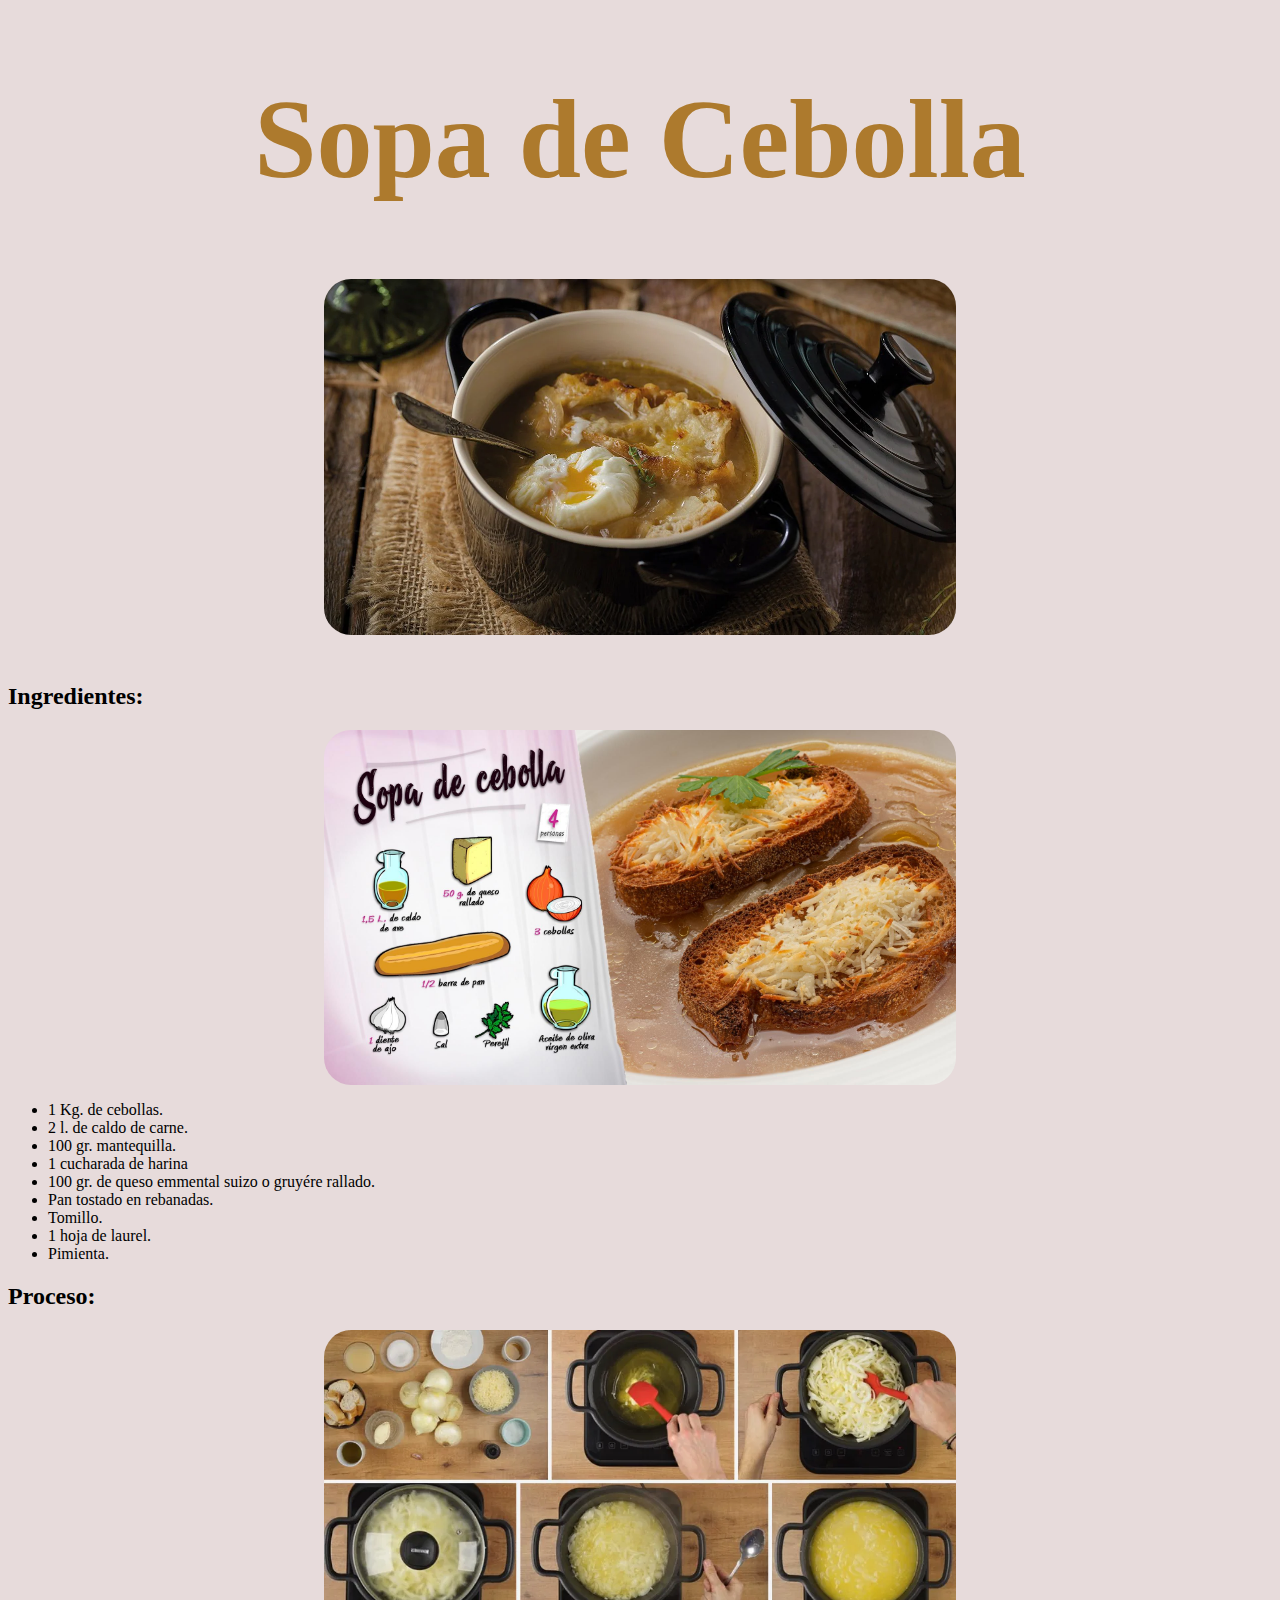
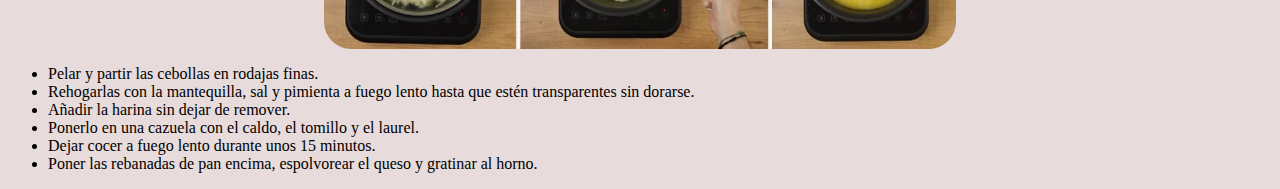
==== index.html @ c05c67d3 "Actualizar README para describir la tarea L-marcas_Tarea para LMSGI02" ====
<!DOCTYPE html>
<html lang="en">
<head>
    <meta charset="UTF-8">
    <meta name="viewport" content="width=device-width, initial-scale=1.0">
    <link rel="icon" href="img/cocinillas_14508718_116098964_1706x960.webp" type="image/x-icon">
    <title>Sopa de sebolla</title>
    <link rel="stylesheet" href="css/style.css">
    <link href="https://fonts.googleapis.com/css2?family=Poppins:wght@300;400;600&display=swap" rel="stylesheet">
</head>
<body>

    <header id="encabezado">
        <div class="encabezado__titulo">
            <h1>Sopa de Cebolla</h1>
        </div>

        <div class="encabezado__img">
            <img src="img/main-header.webp" alt="img Sopa de cebolla">
        </div>
    </header>

    <!--contenido de la pagina-->
    <main id="contenido_de_la_pagina" >
        <section class="ingredientes">
            <h2 class="ingredientes__titulo">Ingredientes:</h2>
            <div class="ingredientes__img">
                <img src="img/karl6634-sopa-cebolla-ing-XxXx80.jpg" alt="img ingredientes">
            </div>
            <div class="ingredientes__lista">
                <ul>
                    <li>1 Kg. de cebollas.</li>
                    <li>2 l. de caldo de carne.</li>
                    <li>100 gr. mantequilla.</li>
                    <li>1 cucharada de harina</li>
                    <li>100 gr. de queso emmental suizo o gruyére rallado.</li>
                    <li>Pan tostado en rebanadas.</li>
                    <li>Tomillo.</li>
                    <li>1 hoja de laurel.</li>
                    <li>Pimienta.</li>
                </ul>
            </div>

        </section>
        <section class="proceso">
            <h2 class="proceso__titulo">Proceso:</h2>
            <div class="proceso__img">
                <img src="img/proceso.webp" alt="">
            </div>
            <ul>
                <li>Pelar y partir las cebollas en rodajas finas.</li>
                <li>Rehogarlas con la mantequilla, sal y pimienta a fuego lento hasta que estén transparentes sin dorarse.</li>
                <li>Añadir la harina sin dejar de remover.</li>
                <li>Ponerlo en una cazuela con el caldo, el tomillo y el laurel.</li>
                <li>Dejar cocer a fuego lento durante unos 15 minutos.</li>
                <li>Poner las rebanadas de pan encima, espolvorear el queso y gratinar al horno.
                </li>
            </ul>
        </section>
    </main>

</body>
</html>
---- css/style.css ----
body{
    background-color: rgb(231, 219, 219);
    
    font-family: 'Lobster', cursive;
}
/*Encabezado*/
.encabezado__titulo h1{
    text-align: center;
    font-size: 7rem;
    color: rgb(173, 122, 45);
}

.encabezado__img img {
    width: 50%;
    /* Ajusta el ancho al 50% del contenedor */
    height: auto;
    /* Mantén la proporción de la imagen */
    display: block;
    /* Para eliminar posibles espacios extra debajo de la imagen */
    margin: 0 auto;
    /* Centrar la imagen horizontalmente */
    border-radius: 1.7rem ;
}

/*Ingredientes*/
.ingredientes{
    margin-top: 3rem;
    
}



.ingredientes__img img{
    width: 50%;
    /* Ajusta el ancho al 50% del contenedor */
    height: auto;
    /* Mantén la proporción de la imagen */
    display: block;
    /* Para eliminar posibles espacios extra debajo de la imagen */
    margin: 0 auto;
    /* Centrar la imagen horizontalmente */
    border-radius: 1.7rem;

}

/*Proceso*/
.proceso__img img{
    width: 50%;
    /* Ajusta el ancho al 50% del contenedor */
    height: auto;
    /* Mantén la proporción de la imagen */
    display: block;
    /* Para eliminar posibles espacios extra debajo de la imagen */
    margin: 0 auto;
    /* Centrar la imagen horizontalmente */
    border-radius: 1.7rem;
}
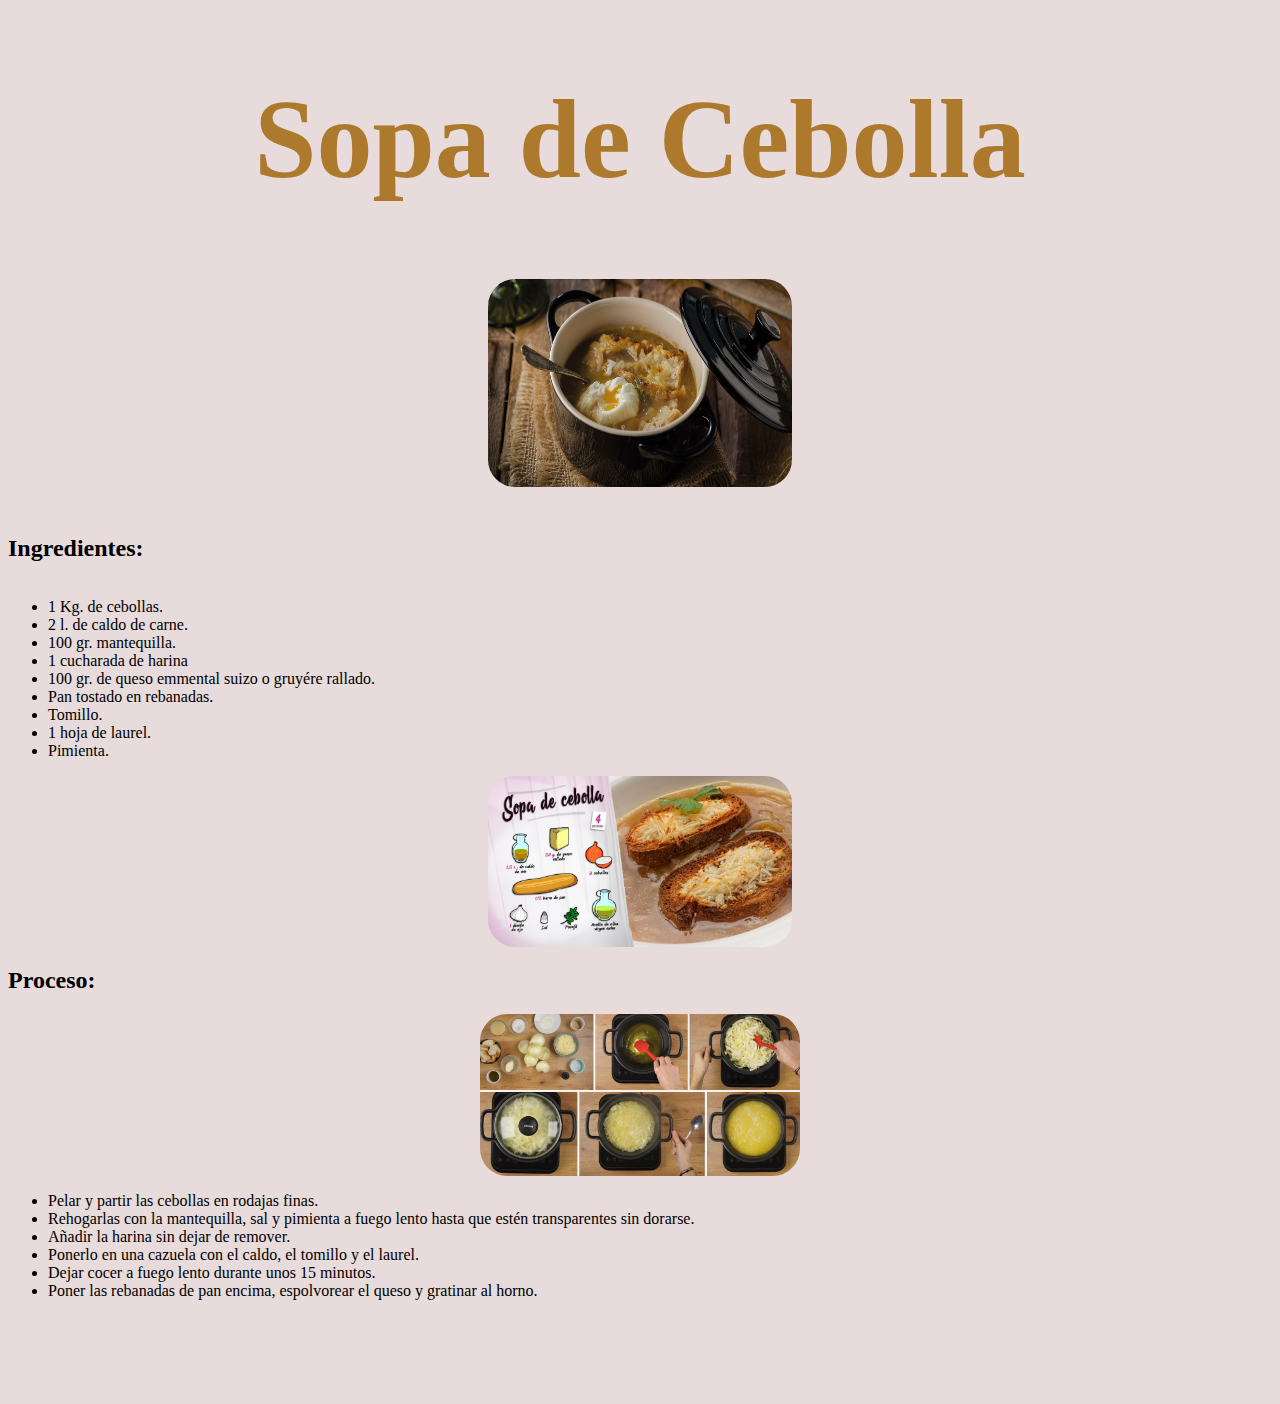
==== commit 371e3fea: "FlexBox para elementos de ingredientes y procesos. La version mobil se ve aceptable." ====
--- a/index.html
+++ b/index.html
@@ -22,40 +22,52 @@
 
     <!--contenido de la pagina-->
     <main id="contenido_de_la_pagina" >
-        <section class="ingredientes">
+        <section class="ingredientes ">
             <h2 class="ingredientes__titulo">Ingredientes:</h2>
-            <div class="ingredientes__img">
-                <img src="img/karl6634-sopa-cebolla-ing-XxXx80.jpg" alt="img ingredientes">
+            <div class="contenedor-flex">
+
+                <div class="ingredientes__lista">
+                    <ul>
+                        <li>1 Kg. de cebollas.</li>
+                        <li>2 l. de caldo de carne.</li>
+                        <li>100 gr. mantequilla.</li>
+                        <li>1 cucharada de harina</li>
+                        <li>100 gr. de queso emmental suizo o gruyére rallado.</li>
+                        <li>Pan tostado en rebanadas.</li>
+                        <li>Tomillo.</li>
+                        <li>1 hoja de laurel.</li>
+                        <li>Pimienta.</li>
+                    </ul>
+                </div>
+                <div class="ingredientes__img">
+                     <img src="img/karl6634-sopa-cebolla-ing-XxXx80.jpg" alt="img ingredientes">
+                 </div>
+                
+
+
             </div>
-            <div class="ingredientes__lista">
-                <ul>
-                    <li>1 Kg. de cebollas.</li>
-                    <li>2 l. de caldo de carne.</li>
-                    <li>100 gr. mantequilla.</li>
-                    <li>1 cucharada de harina</li>
-                    <li>100 gr. de queso emmental suizo o gruyére rallado.</li>
-                    <li>Pan tostado en rebanadas.</li>
-                    <li>Tomillo.</li>
-                    <li>1 hoja de laurel.</li>
-                    <li>Pimienta.</li>
-                </ul>
-            </div>
+            
 
         </section>
         <section class="proceso">
             <h2 class="proceso__titulo">Proceso:</h2>
-            <div class="proceso__img">
-                <img src="img/proceso.webp" alt="">
+            
+            <div class="contenedor-flex">
+                <div class="proceso__img">
+                    <img src="img/proceso.webp" alt="">
+                </div>
+                <ul>
+                    <li>Pelar y partir las cebollas en rodajas finas.</li>
+                    <li>Rehogarlas con la mantequilla, sal y pimienta a fuego lento hasta que estén transparentes sin dorarse.</li>
+                    <li>Añadir la harina sin dejar de remover.</li>
+                    <li>Ponerlo en una cazuela con el caldo, el tomillo y el laurel.</li>
+                    <li>Dejar cocer a fuego lento durante unos 15 minutos.</li>
+                    <li>Poner las rebanadas de pan encima, espolvorear el queso y gratinar al horno.
+                    </li>
+                </ul>
+
             </div>
-            <ul>
-                <li>Pelar y partir las cebollas en rodajas finas.</li>
-                <li>Rehogarlas con la mantequilla, sal y pimienta a fuego lento hasta que estén transparentes sin dorarse.</li>
-                <li>Añadir la harina sin dejar de remover.</li>
-                <li>Ponerlo en una cazuela con el caldo, el tomillo y el laurel.</li>
-                <li>Dejar cocer a fuego lento durante unos 15 minutos.</li>
-                <li>Poner las rebanadas de pan encima, espolvorear el queso y gratinar al horno.
-                </li>
-            </ul>
+            
         </section>
     </main>
 
--- a/css/style.css
+++ b/css/style.css
@@ -11,9 +11,8 @@
 }
 
 .encabezado__img img {
-    width: 50%;
-    /* Ajusta el ancho al 50% del contenedor */
-    height: auto;
+    width: 19rem;
+    height: 13rem;
     /* Mantén la proporción de la imagen */
     display: block;
     /* Para eliminar posibles espacios extra debajo de la imagen */
@@ -22,18 +21,26 @@
     border-radius: 1.7rem ;
 }
 
+.contenedor-flex {
+    display: flex;
+    flex-direction: column;
+
+}
 /*Ingredientes*/
+
 .ingredientes{
     margin-top: 3rem;
     
 }
-
+.ingredientes__img {
+    align-items: flex-end;
+}
 
 
 .ingredientes__img img{
-    width: 50%;
-    /* Ajusta el ancho al 50% del contenedor */
+    width: 19rem;
     height: auto;
+    
     /* Mantén la proporción de la imagen */
     display: block;
     /* Para eliminar posibles espacios extra debajo de la imagen */
@@ -44,9 +51,13 @@
 }
 
 /*Proceso*/
+.proceso {
+    padding-bottom: 5rem;
+
+}
 .proceso__img img{
-    width: 50%;
-    /* Ajusta el ancho al 50% del contenedor */
+    width: 20rem;
+    
     height: auto;
     /* Mantén la proporción de la imagen */
     display: block;
@@ -54,4 +65,9 @@
     margin: 0 auto;
     /* Centrar la imagen horizontalmente */
     border-radius: 1.7rem;
-}+}
+
+.proceso__img {
+    align-items: flex-end;
+}
+
